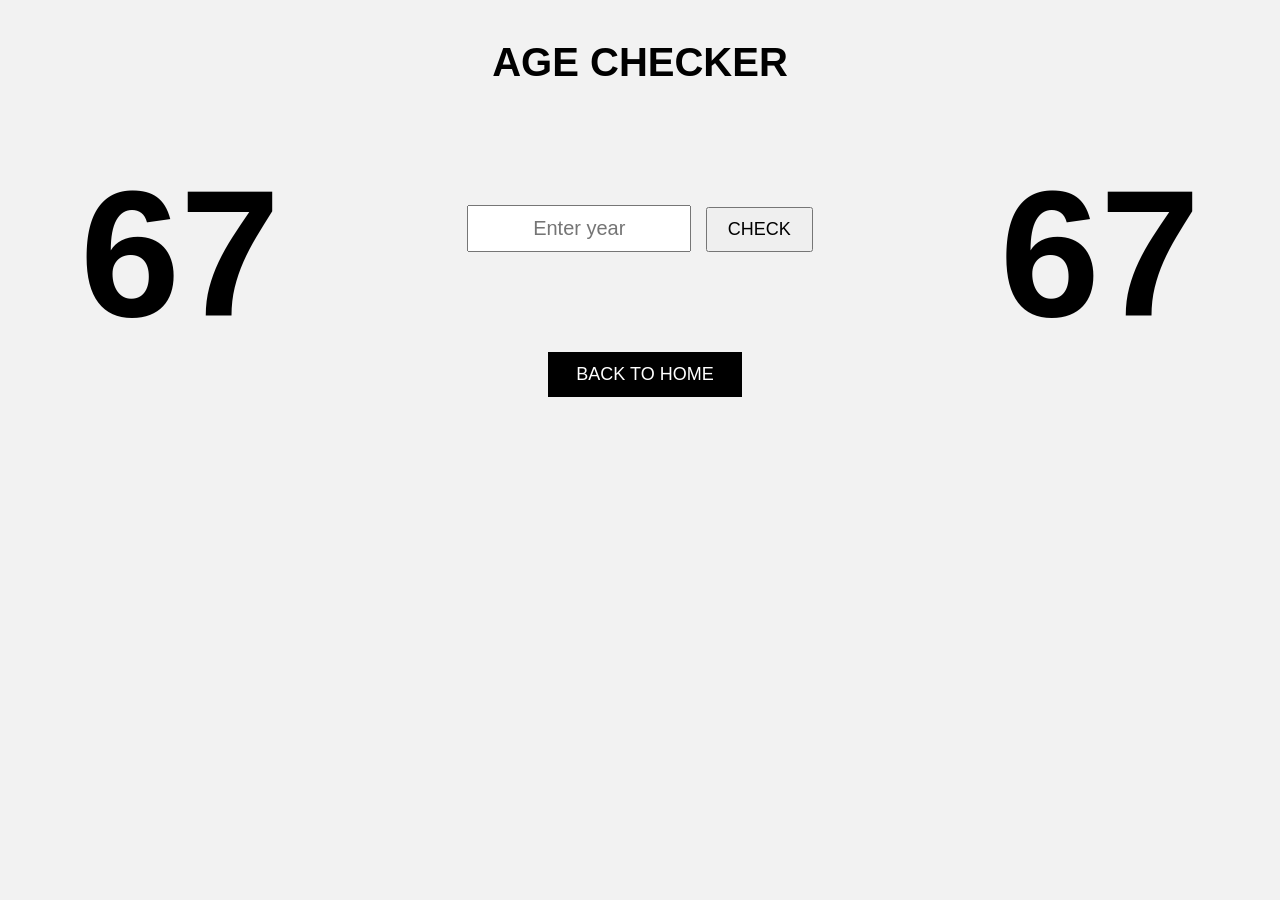
==== age.html @ b2cc8a85 "Add files via upload" ====
<!DOCTYPE html>
<html>
<head>
    <title>AGE</title>
    <style>
        body {
            margin:0;
            padding:0;
            text-align:center;
            font-family:Arial, sans-serif;
            background:#f2f2f2;
        }

        h1 {
            margin-top:40px;
            font-size:40px;
        }

        /* 좌우 67 */
        .side-number {
            position:absolute;
            top:150px;
            font-size:180px;
            font-weight:bold;
        }

        .left { left:80px; }
        .right { right:80px; }

        /* 입력 영역 */
        .input-area {
            margin-top:120px;
        }

        input {
            padding:10px;
            font-size:20px;
            width:200px;
            text-align:center;
        }

        button {
            padding:10px 20px;
            font-size:18px;
            margin-left:10px;
            cursor:pointer;
        }

        /* 결과 */
        .result {
            font-size:60px;
            font-weight:bold;
            margin-top:40px;
        }

        /* 홈 버튼 */
        .home-btn {
            margin-top:60px;
            padding:12px 28px;
            font-size:18px;
            background:black;
            color:white;
            border:none;
            cursor:pointer;
        }
    </style>
</head>
<body>

    <h1>AGE CHECKER</h1>

    <div class="side-number left">67</div>
    <div class="side-number right">67</div>

    <div class="input-area">
        <input type="text" id="yearInput" placeholder="Enter year">
        <button onclick="checkAge()">CHECK</button>
    </div>

    <div id="result" class="result"></div>

    <button class="home-btn" onclick="location.href='index.html'">
        BACK TO HOME
    </button>

<script>
function checkAge() {
    const value = document.getElementById("yearInput").value;
    const number = Number(value);
    const result = document.getElementById("result");

    if (isNaN(number) || value === "") {
        result.innerText = "Please enter a number!";
        return;
    }

    if (number >= 0) {
        result.innerText = "You are 67 years old!";
    } else {
        result.innerText = "You are 6741 years old!";
    }
}
</script>

</body>
</html>
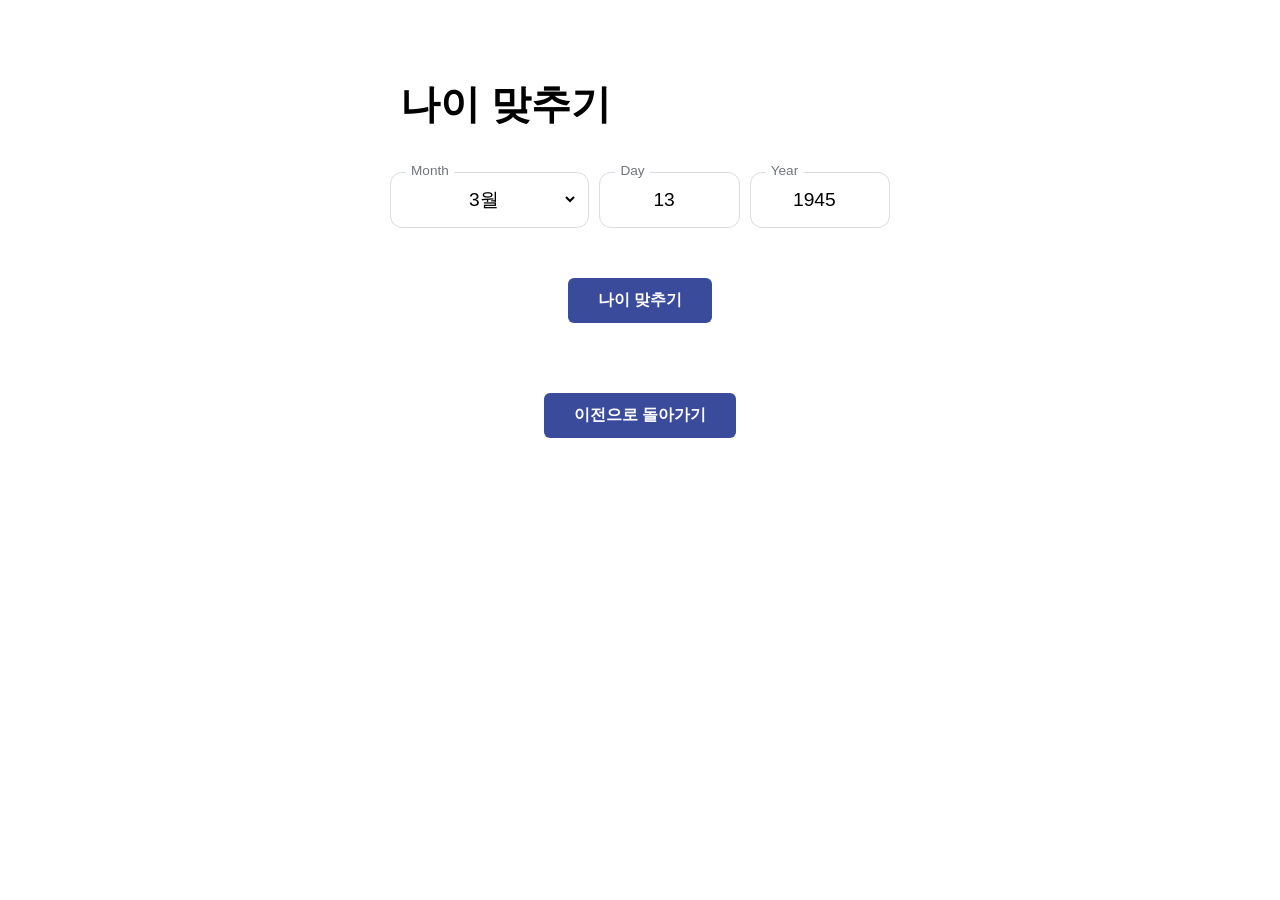
==== commit 447c2654: "Add files via upload" ====
--- a/age.html
+++ b/age.html
@@ -1,106 +1,144 @@
 <!DOCTYPE html>
-<html>
+<html lang="ko">
 <head>
-    <title>AGE</title>
-    <style>
-        body {
-            margin:0;
-            padding:0;
-            text-align:center;
-            font-family:Arial, sans-serif;
-            background:#f2f2f2;
-        }
+  <meta charset="UTF-8">
+  <meta name="viewport" content="width=device-width, initial-scale=1.0">
+  <title>나이 맞추기</title>
+  <style>
+    body {
+      font-family: 'Malgun Gothic', sans-serif;
+      display: flex; flex-direction: column; align-items: center;
+      padding-top: 50px; margin: 0; background-color: white;
+    }
 
-        h1 {
-            margin-top:40px;
-            font-size:40px;
-        }
+    h1 {
+      width: 100%; max-width: 500px; text-align: left;
+      font-size: 2.5em; margin-bottom: 40px; padding-left: 20px;
+    }
 
-        /* 좌우 67 */
-        .side-number {
-            position:absolute;
-            top:150px;
-            font-size:180px;
-            font-weight:bold;
-        }
+    .input-container {
+      display: flex; gap: 10px; width: 90%; max-width: 500px; margin-bottom: 50px;
+    }
 
-        .left { left:80px; }
-        .right { right:80px; }
+    .input-group {
+      position: relative; border: 1px solid #dadce0; border-radius: 12px;
+      padding: 15px 10px; flex: 1;
+    }
 
-        /* 입력 영역 */
-        .input-area {
-            margin-top:120px;
-        }
+    .input-group label {
+      position: absolute; top: -10px; left: 15px; background-color: white;
+      padding: 0 5px; font-size: 0.85em; color: #70757a;
+    }
 
-        input {
-            padding:10px;
-            font-size:20px;
-            width:200px;
-            text-align:center;
-        }
+    select, input {
+      width: 100%; border: none; font-size: 1.2em; outline: none;
+      background: transparent; text-align: center;
+    }
 
-        button {
-            padding:10px 20px;
-            font-size:18px;
-            margin-left:10px;
-            cursor:pointer;
-        }
+    .btn {
+      background-color: #3b4b9b; color: white; border: none;
+      border-radius: 6px; padding: 12px 30px; font-size: 1em;
+      font-weight: bold; cursor: pointer; margin-bottom: 20px;
+    }
 
-        /* 결과 */
-        .result {
-            font-size:60px;
-            font-weight:bold;
-            margin-top:40px;
-        }
+    /* 로딩 애니메이션 (빙글빙글) */
+    .loader {
+      border: 5px solid #f3f3f3;
+      border-top: 5px solid #3b4b9b;
+      border-radius: 50%;
+      width: 40px;
+      height: 40px;
+      animation: spin 1s linear infinite;
+      display: none; /* 처음엔 숨김 */
+      margin: 20px auto;
+    }
 
-        /* 홈 버튼 */
-        .home-btn {
-            margin-top:60px;
-            padding:12px 28px;
-            font-size:18px;
-            background:black;
-            color:white;
-            border:none;
-            cursor:pointer;
-        }
-    </style>
+    @keyframes spin {
+      0% { transform: rotate(0deg); }
+      100% { transform: rotate(360deg); }
+    }
+
+    /* 결과 확인 버튼 (나중에 나타남) */
+    #show-result-btn {
+      display: none;
+      background-color: #e51d20; /* 빨간색으로 포인트 */
+    }
+
+    #result-text {
+      font-size: 1.8em; font-weight: bold; color: #3b4b9b;
+      margin: 20px 0; display: none;
+      animation: bounce 0.5s ease; /* 짜잔 느낌 애니메이션 */
+    }
+
+    @keyframes bounce {
+      0% { transform: scale(0.5); opacity: 0; }
+      100% { transform: scale(1); opacity: 1; }
+    }
+
+    .btn-secondary { background-color: #3b4b9b; margin-top: 50px; }
+  </style>
 </head>
 <body>
 
-    <h1>AGE CHECKER</h1>
+  <h1>나이 맞추기</h1>
 
-    <div class="side-number left">67</div>
-    <div class="side-number right">67</div>
+  <div class="input-container">
+    <div class="input-group" style="flex: 1.5;">
+      <label>Month</label>
+      <select id="month">
+        <option>1월</option><option>2월</option><option selected>3월</option>
+        <option>4월</option><option>5월</option><option>6월</option>
+        <option>7월</option><option>8월</option><option>9월</option>
+        <option>10월</option><option>11월</option><option>12월</option>
+      </select>
+    </div>
+    <div class="input-group">
+      <label>Day</label>
+      <input type="number" value="13">
+    </div>
+    <div class="input-group">
+      <label>Year</label>
+      <input type="number" value="1945">
+    </div>
+  </div>
 
-    <div class="input-area">
-        <input type="text" id="yearInput" placeholder="Enter year">
-        <button onclick="checkAge()">CHECK</button>
-    </div>
+  <button class="btn" id="start-btn" onclick="startLoading()">나이 맞추기</button>
 
-    <div id="result" class="result"></div>
+  <div id="loading-area" style="display: none;">
+    <div class="loader"></div>
+    <p>데이터를 분석하며 나이를 계산중입니다...</p>
+  </div>
 
-    <button class="home-btn" onclick="location.href='index.html'">
-        BACK TO HOME
-    </button>
+  <button class="btn" id="show-result-btn" onclick="revealResult()">✨ 결과 확인하기 ✨</button>
 
-<script>
-function checkAge() {
-    const value = document.getElementById("yearInput").value;
-    const number = Number(value);
-    const result = document.getElementById("result");
+  <div id="result-text">당신은 67세입니다!</div>
 
-    if (isNaN(number) || value === "") {
-        result.innerText = "Please enter a number!";
-        return;
+  <button class="btn btn-secondary" onclick="history.back()">이전으로 돌아가기</button>
+
+  <script>
+    function startLoading() {
+      // 1. 첫 버튼 숨기기
+      document.getElementById('start-btn').style.display = 'none';
+      
+      // 2. 로딩 영역 보여주기
+      const loadingArea = document.getElementById('loading-area');
+      loadingArea.style.display = 'block';
+      loadingArea.querySelector('.loader').style.display = 'block';
+
+      // 3. 3초 뒤에 로딩 숨기고 '결과 확인하기' 버튼 보여주기
+      setTimeout(() => {
+        loadingArea.style.display = 'none';
+        document.getElementById('show-result-btn').style.display = 'inline-block';
+      }, 3000);
     }
 
-    if (number >= 0) {
-        result.innerText = "You are 67 years old!";
-    } else {
-        result.innerText = "You are 6741 years old!";
+    function revealResult() {
+      // 결과 보기 버튼 숨기고 결과 글자 짜잔!
+      document.getElementById('show-result-btn').style.display = 'none';
+      const resultText = document.getElementById('result-text');
+      resultText.style.display = 'block';
     }
-}
-</script>
+  </script>
 
 </body>
 </html>
